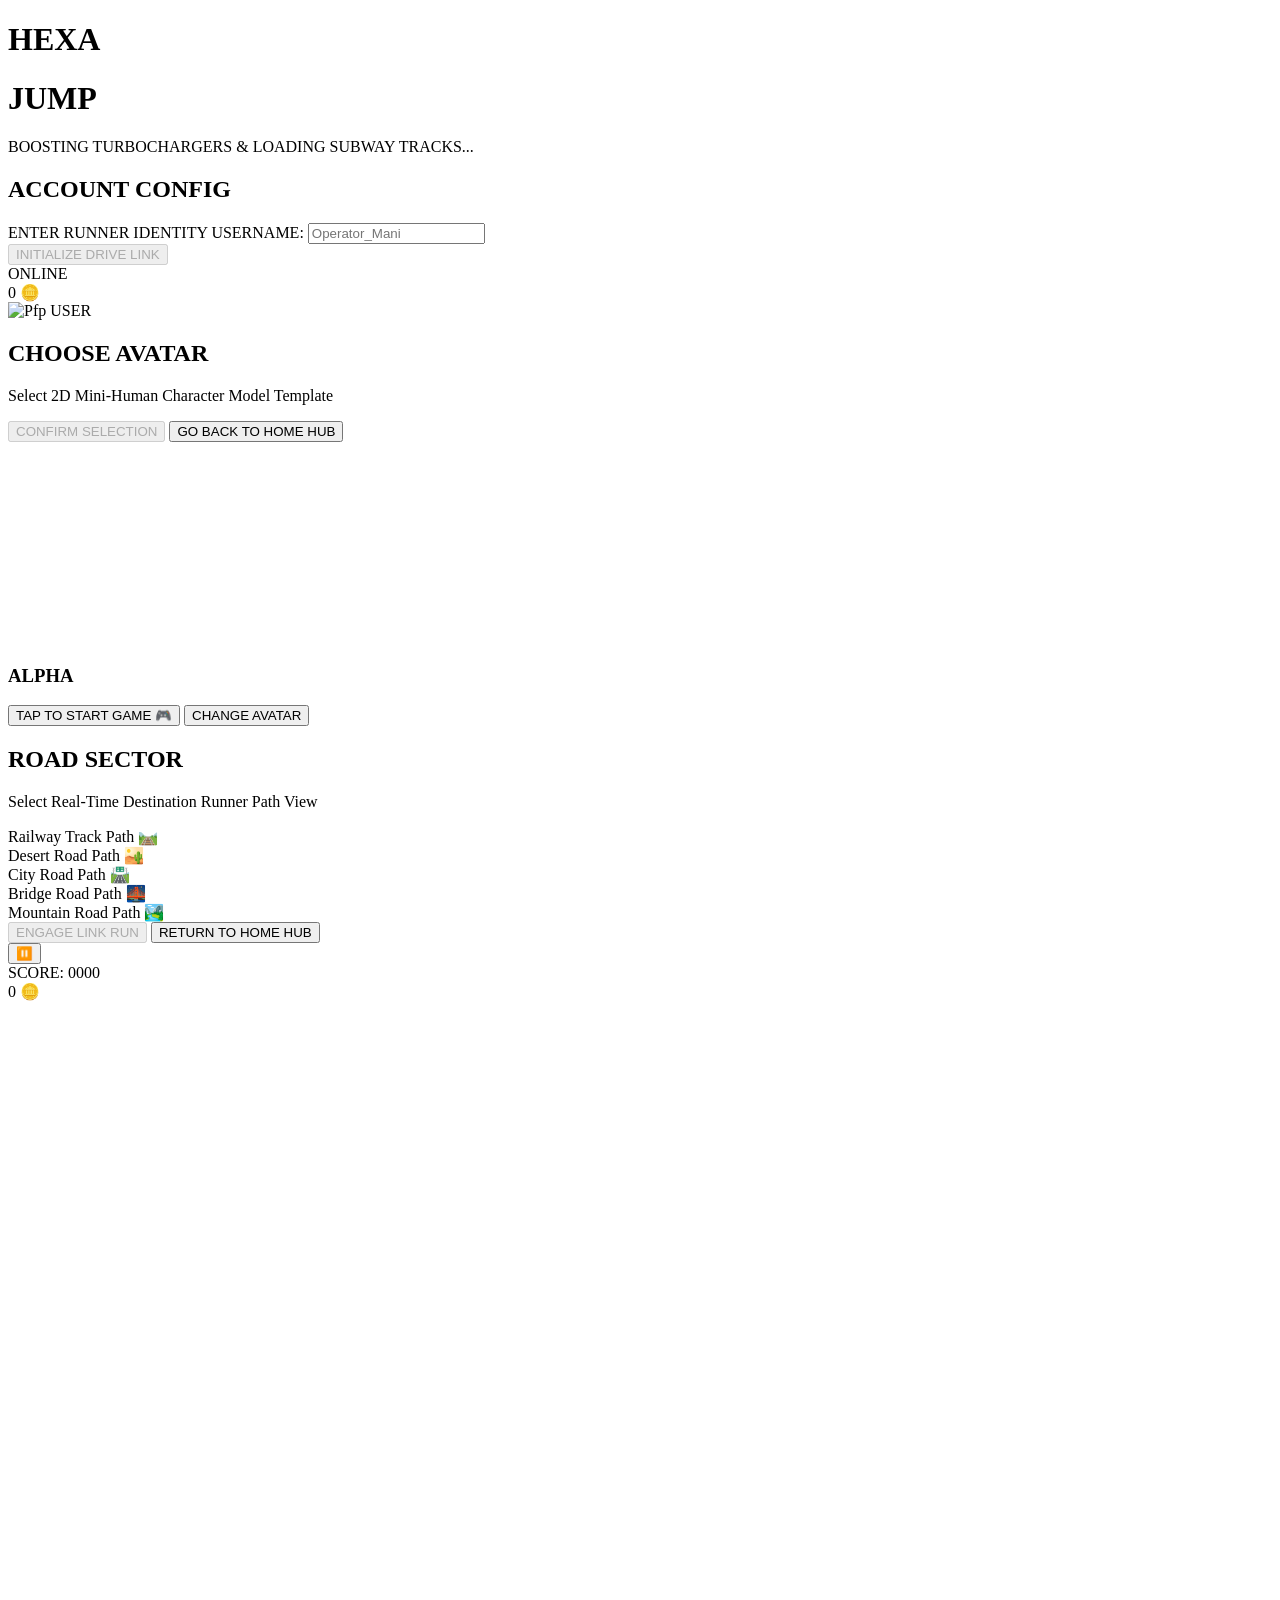
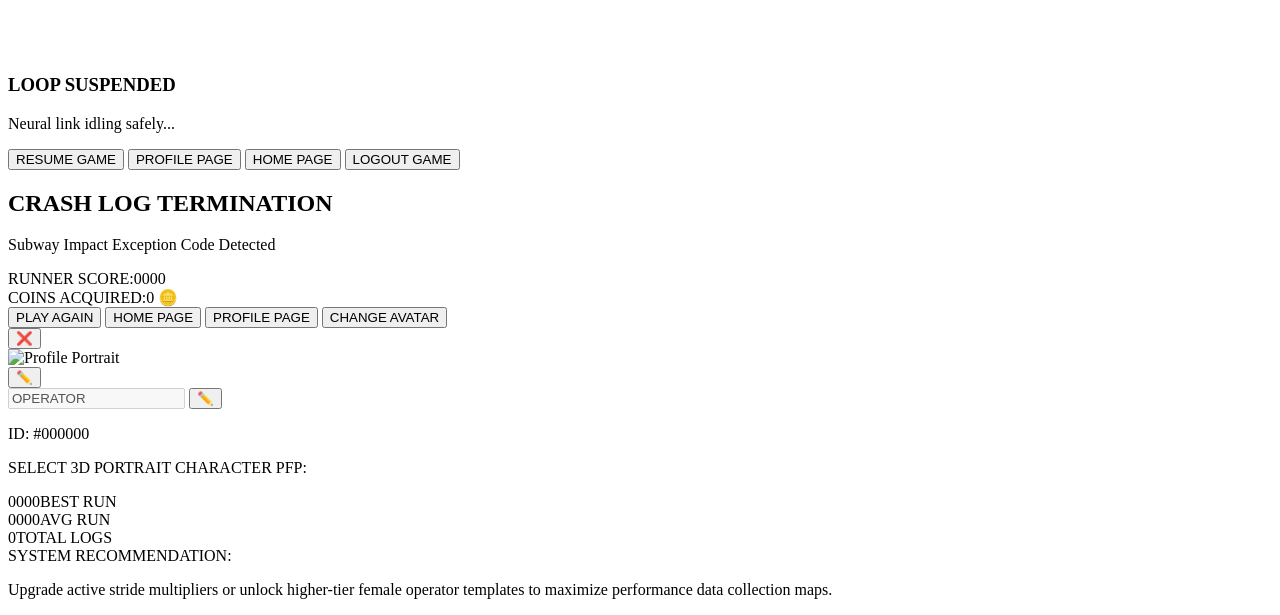
==== index.html @ aae0a8ba "docs: add root index redirection path for github pages - Created a root-level index.html file to han" ====
<!DOCTYPE html>
<html lang="en">
<head>
    <meta charset="UTF-8">
    <meta http-equiv="refresh" content="0; url=templates/index.html">
    <title>Redirecting...</title>
</head>
<body>
    <p>Redirecting to game engine workspace... If not redirected, <a href="templates/index.html">click here</a>.</p>
</body>
</html>
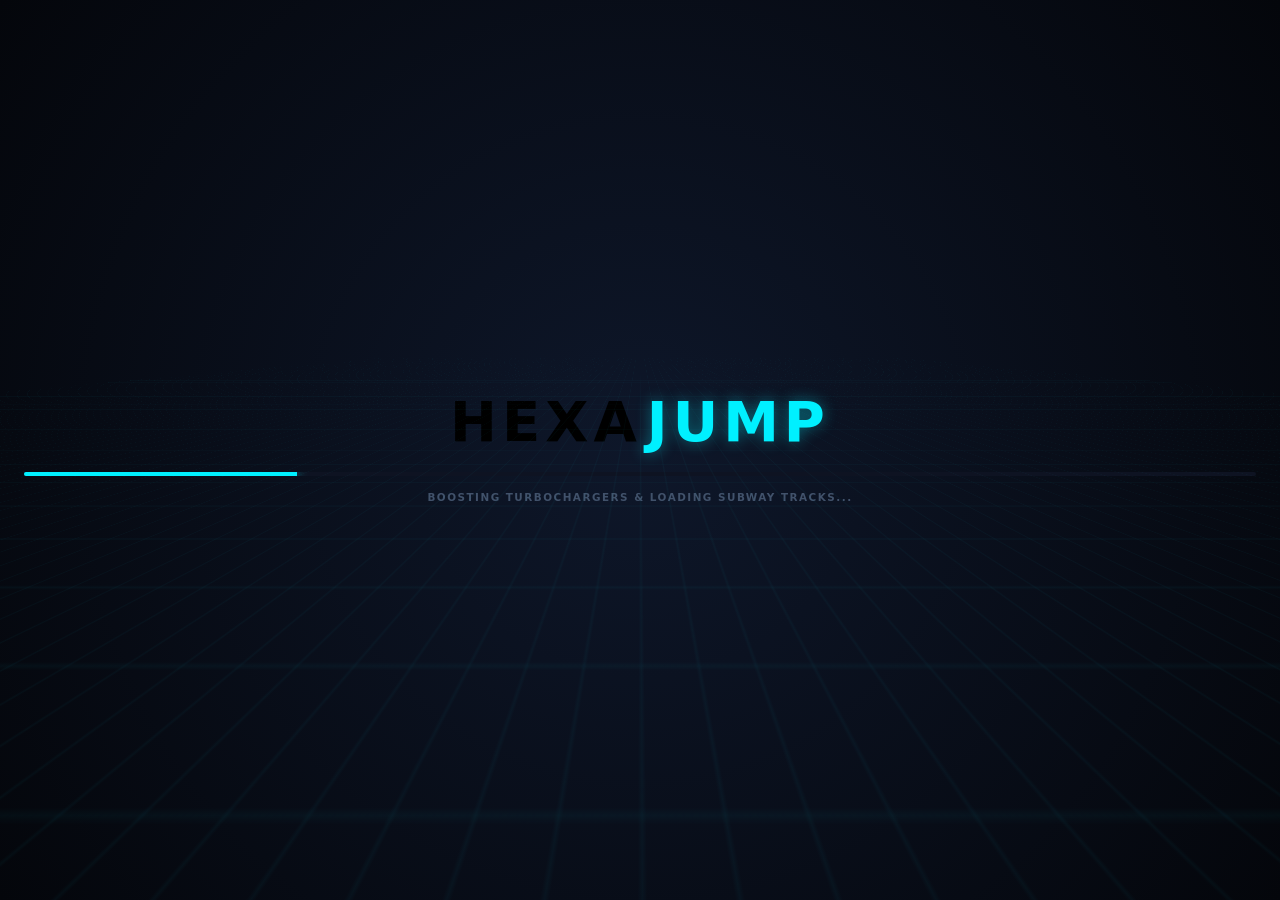
==== commit 1e908cf1: "deploy: supply native document deployment matrix directly to root structure - Expanded root index la" ====
--- a/index.html
+++ b/index.html
@@ -2,10 +2,198 @@
 <html lang="en">
 <head>
     <meta charset="UTF-8">
-    <meta http-equiv="refresh" content="0; url=templates/index.html">
-    <title>Redirecting...</title>
+    <meta name="viewport" content="width=device-width, initial-scale=1.0">
+    <title>HexaJump - Premium Subway Endless Runner Engine</title>
+    <link rel="icon" href="data:;base64,iVBORw0kGgo=">
+    <link rel="stylesheet" href="static/style.css">
 </head>
 <body>
-    <p>Redirecting to game engine workspace... If not redirected, <a href="templates/index.html">click here</a>.</p>
+
+    <div class="ambient-universe-backdrop">
+        <div class="space-nebula-glow"></div>
+        <div class="infinite-horizon-matrix"></div>
+    </div>
+
+    <div id="mobile-device-frame">
+
+        <!-- SCREEN 1: LOADING SCREEN -->
+        <div id="loading-screen" class="active-view screen-layout landing-bg">
+            <div class="cyber-grid-overlay"></div>
+            <div class="welcome-center-panel">
+                <div class="brand-title-group">
+                    <h1 class="runner-logo">HEXA</h1>
+                    <h1 class="runner-logo color-alt">JUMP</h1>
+                </div>
+                <div class="bar-container">
+                    <div id="boot-progress" class="bar-fill"></div>
+                </div>
+                <p class="telemetry-status">BOOSTING TURBOCHARGERS & LOADING SUBWAY TRACKS...</p>
+            </div>
+        </div>
+
+        <!-- SCREEN 2: ACCOUNT CONFIGURATION -->
+        <div id="account-creation-screen" class="hidden-view screen-layout">
+            <h2 class="section-title">ACCOUNT CONFIG</h2>
+            <div class="registration-form-box">
+                <label class="form-label" for="username-input">ENTER RUNNER IDENTITY USERNAME:</label>
+                <input type="text" id="username-input" class="form-input-field" placeholder="Operator_Mani" maxlength="12">
+            </div>
+            <button id="confirm-account-btn" class="action-trigger-btn" disabled>INITIALIZE DRIVE LINK</button>
+        </div>
+
+        <!-- GLOBAL TOP NAVIGATION BAR -->
+        <div id="top-nav-telemetry" class="hidden-view">
+            <div class="sys-tag"><span class="live-blink"></span> ONLINE</div>
+            <div class="wallet-tag"><span id="coin-count">0</span> 🪙</div>
+            <div id="nav-profile-trigger" class="circle-nav-pfp-btn">
+                <img id="nav-pfp-icon-img" src="static/assets/alpha.png" alt="Pfp">
+                <span id="nav-display-username">USER</span>
+            </div>
+        </div>
+
+        <!-- SCREEN 3: AVATAR SELECTION SHOP -->
+        <div id="store-screen" class="hidden-view screen-layout">
+            <h2 class="section-title">CHOOSE AVATAR</h2>
+            <p class="panel-subtitle">Select 2D Mini-Human Character Model Template</p>
+            <div id="dynamic-avatar-grid" class="chibi-store-grid"></div>
+            <div class="store-footer-controls">
+                <button id="store-action-btn" class="action-trigger-btn" disabled>CONFIRM SELECTION</button>
+                <button id="store-to-hub-btn" class="secondary-nav-btn">GO BACK TO HOME HUB</button>
+            </div>
+        </div>
+
+        <!-- SCREEN 4: CENTRAL HUB DASHBOARD -->
+        <div id="home-screen" class="hidden-view screen-layout">
+            <div class="hub-profile-showcase">
+                <div class="avatar-perspective-ring">
+                    <canvas id="hubCharacterCanvas" width="160" height="200"></canvas>
+                </div>
+                <h3 id="hub-avatar-name">ALPHA</h3>
+            </div>
+            <div class="hub-control-stack">
+                <button id="nav-to-modes-btn" class="stack-btn pulse-launch">TAP TO START GAME 🎮</button>
+                <button id="nav-to-store-btn" class="stack-btn cosmetic-btn">CHANGE AVATAR</button>
+            </div>
+        </div>
+
+        <!-- SCREEN 5: ROAD PATH ENVIRONMENTAL STAGES -->
+        <div id="modes-screen" class="hidden-view screen-layout">
+            <h2 class="section-title">ROAD SECTOR</h2>
+            <p class="panel-subtitle">Select Real-Time Destination Runner Path View</p>
+            <div class="sectors-vertical-stack">
+                <div class="sector-strip" data-mode="railway">
+                    <div class="sector-strip-bg bg-cyber"></div>
+                    <span>Railway Track Path 🛤️</span>
+                </div>
+                <div class="sector-strip" data-mode="desert">
+                    <div class="sector-strip-bg bg-jungle"></div>
+                    <span>Desert Road Path 🏜️</span>
+                </div>
+                <div class="sector-strip" data-mode="city">
+                    <div class="sector-strip-bg bg-volcano"></div>
+                    <span>City Road Path 🛣️</span>
+                </div>
+                <div class="sector-strip" data-mode="bridge">
+                    <div class="sector-strip-bg bg-space"></div>
+                    <span>Bridge Road Path 🌉</span>
+                </div>
+                <div class="sector-strip" data-mode="mountain">
+                    <div class="sector-strip-bg bg-grid"></div>
+                    <span>Mountain Road Path 🏞️</span>
+                </div>
+            </div>
+            <div class="carousel-footer-controls">
+                <button id="launch-game-engine-btn" class="action-trigger-btn" disabled>ENGAGE LINK RUN</button>
+                <button id="modes-to-hub-btn" class="secondary-nav-btn">RETURN TO HOME HUB</button>
+            </div>
+        </div>
+
+        <!-- SCREEN 6: GAME STAGE & HUD SYSTEM -->
+        <div id="game-stage" class="hidden-view screen-layout">
+            <div class="gameplay-hud-overlay">
+                <button id="pause-engine-btn" class="hud-circle-btn">⏸️</button>
+                <div id="live-score-tracker">SCORE: 0000</div>
+                <div class="hud-coins-display"><span id="live-coins-count">0</span> 🪙</div>
+            </div>
+
+            <canvas id="gameCanvas" width="400" height="650"></canvas>
+            
+            <!-- PAUSE OVERLAY -->
+            <div id="pause-overlay" class="hidden-view screen-layout overlay-blur-bg">
+                <div class="cyber-popup-box">
+                    <h3 class="popup-headline">LOOP SUSPENDED</h3>
+                    <p class="popup-subtext">Neural link idling safely...</p>
+                    
+                    <button id="resume-core-run-btn" class="action-trigger-btn primary-accent-btn">RESUME GAME</button>
+                    <button id="pause-profile-btn" class="action-trigger-btn secondary-hub-btn">PROFILE PAGE</button>
+                    <button id="pause-home-btn" class="action-trigger-btn secondary-hub-btn">HOME PAGE</button>
+                    <button id="abort-run-btn" class="action-trigger-btn danger-zone-btn">LOGOUT GAME</button>
+                </div>
+            </div>
+
+            <!-- GAME OVER OVERLAY -->
+            <div id="game-over-overlay" class="hidden-view runtime-modal-mask">
+                <div class="game-over-card">
+                    <h2 class="game-over-title">CRASH LOG TERMINATION</h2>
+                    <p class="game-over-subtitle">Subway Impact Exception Code Detected</p>
+                    
+                    <div class="session-summary-box">
+                        <div class="summary-row"><span>RUNNER SCORE:</span><span id="final-score-val">0000</span></div>
+                        <div class="summary-row"><span>COINS ACQUIRED:</span><span id="final-coins-val">0</span> 🪙</div>
+                    </div>
+
+                    <div class="game-over-btn-stack">
+                        <button id="go-btn-play-again" class="go-stack-btn primary-go-btn">PLAY AGAIN</button>
+                        <button id="go-btn-home" class="go-stack-btn">HOME PAGE</button>
+                        <button id="go-btn-profile" class="go-stack-btn">PROFILE PAGE</button>
+                        <button id="go-btn-avatar" class="go-stack-btn">CHANGE AVATAR</button>
+                    </div>
+                </div>
+            </div>
+        </div>
+
+        <!-- USER PROFILE MODAL -->
+        <div id="user-profile-modal" class="hidden-view runtime-modal-mask">
+            <div class="profile-stats-card">
+                <div class="close-profile-row"><button id="close-profile-modal-btn">❌</button></div>
+                
+                <div class="user-meta-header">
+                    <div class="meta-pic-container">
+                        <div class="meta-pic-circle">
+                            <img id="profile-stats-img" src="static/assets/alpha.png" alt="Profile Portrait">
+                        </div>
+                        <button id="edit-pfp-trigger-btn" class="pfp-pencil-badge">✏️</button>
+                    </div>
+                    
+                    <div class="meta-text-block">
+                        <div class="editable-name-row">
+                            <input type="text" id="profile-username-editor" class="inline-name-input" value="OPERATOR" disabled>
+                            <button id="edit-username-toggle-btn" class="input-pencil-inline-btn">✏️</button>
+                        </div>
+                        <p id="profile-stats-uid">ID: #000000</p>
+                    </div>
+                </div>
+
+                <div id="pfp-images-dropdown-subgrid" class="pfp-dropdown-drawer hidden">
+                    <p class="drawer-instruction-lbl">SELECT 3D PORTRAIT CHARACTER PFP:</p>
+                    <div id="pfp-portrait-images-row" class="drawer-images-row"></div>
+                </div>
+
+                <div class="stats-data-grid">
+                    <div class="stat-node"><span class="stat-val" id="stat-best-score">0000</span><span class="stat-lbl">BEST RUN</span></div>
+                    <div class="stat-node"><span class="stat-val" id="stat-avg-score">0000</span><span class="stat-lbl">AVG RUN</span></div>
+                    <div class="stat-node"><span class="stat-val" id="stat-total-runs">0</span><span class="stat-lbl">TOTAL LOGS</span></div>
+                </div>
+                
+                <div class="recommended-panel-box">
+                    <span class="rec-title-tag">SYSTEM RECOMMENDATION:</span>
+                    <p class="rec-desc-txt">Upgrade active stride multipliers or unlock higher-tier female operator templates to maximize performance data collection maps.</p>
+                </div>
+            </div>
+        </div>
+
+    </div>
+
+    <script src="static/game.js"></script>
 </body>
 </html>
--- a/static/style.css
+++ b/static/style.css
@@ -0,0 +1,346 @@
+/* ==========================================================================
+   HEXAJUMP - PROFESSIONAL ARCADE DESIGN SYSTEM & UI/UX STYLING SHEET
+   ========================================================================== */
+
+:root {
+    --app-bg: #04060b;
+    --panel-bg: #0a0e16;
+    --neon-blue: #00f0ff;
+    --neon-pink: #ff007f;
+    --neon-gold: #ffb700;
+    --sys-border: #141c2a;
+}
+
+* {
+    margin: 0;
+    padding: 0;
+    box-sizing: border-box;
+    font-family: 'Segoe UI', system-ui, -apple-system, sans-serif;
+    user-select: none;
+}
+
+body, html {
+    margin: 0;
+    padding: 0;
+    width: 100%;
+    height: 100%;
+    overflow: hidden;
+    background-color: #050508;
+    display: flex;
+    justify-content: center;
+    align-items: center;
+}
+
+/* ==========================================================================
+   🌌 DYNAMIC TELEMETRY AMBIENT GRAPHICS LAYER (OUTSIDE THE MOBILE PHONE FRAME)
+   ========================================================================== */
+.ambient-universe-backdrop {
+    position: absolute;
+    top: 0;
+    left: 0;
+    width: 100%;
+    height: 100%;
+    z-index: 1;
+    pointer-events: none;
+}
+
+.space-nebula-glow {
+    position: absolute;
+    top: 20%;
+    left: 15%;
+    width: 500px;
+    height: 500px;
+    background: radial-gradient(circle, rgba(0, 240, 255, 0.05) 0%, rgba(255, 0, 127, 0.03) 60%, transparent 100%);
+    filter: blur(50px);
+    animation: auroraFluidMotion 15s infinite alternate ease-in-out;
+}
+
+.infinite-horizon-matrix {
+    position: absolute;
+    bottom: 0;
+    left: 0;
+    width: 100%;
+    height: 50%;
+    background-image: 
+        linear-gradient(rgba(255, 255, 255, 0.01) 1px, transparent 1px),
+        linear-gradient(90deg, rgba(255, 255, 255, 0.01) 1px, transparent 1px);
+    background-size: 35px 35px;
+    transform: perspective(300px) rotateX(80deg);
+    transform-origin: top center;
+    opacity: 0.8;
+}
+
+@keyframes auroraFluidMotion {
+    0% { transform: translate(0, 0) scale(1); }
+    100% { transform: translate(30px, -30px) scale(1.15); }
+}
+
+/* ==========================================================================
+   📱 FULLSCREEN DESKTOP VIEWPORT LAYOUT & PHONE RESTRUCTURING CAPS
+   ========================================================================== */
+#mobile-device-frame {
+    position: relative;
+    width: 100vw !important;
+    height: 100vh !important;
+    max-width: 100% !important;
+    max-height: 100% !important;
+    z-index: 10;
+    background-color: var(--app-bg);
+    border: none !important;
+    border-radius: 0 !important;
+    box-shadow: none !important;
+    overflow: hidden;
+    display: flex;
+    flex-direction: column;
+}
+
+.screen-layout {
+    position: absolute;
+    top: 0;
+    left: 0;
+    width: 100%;
+    height: 100%;
+    padding: 35px 24px;
+    display: flex;
+    flex-direction: column;
+    justify-content: space-between;
+    align-items: center;
+    z-index: 15;
+}
+
+.active-view { display: flex !important; }
+.hidden-view { display: none !important; }
+
+/* 1. Classic Setup & Loading Bar Elements */
+.landing-bg {
+    background: radial-gradient(circle at center, #0e172a 0%, var(--app-bg) 100%);
+}
+
+.cyber-grid-overlay {
+    position: absolute;
+    top: -50%;
+    left: -50%;
+    width: 200%;
+    height: 200%;
+    background-image: 
+        linear-gradient(rgba(0, 240, 255, 0.03) 1px, transparent 1px), 
+        linear-gradient(90deg, rgba(0, 240, 255, 0.03) 1px, transparent 1px);
+    background-size: 20px 25px;
+    transform: perspective(200px) rotateX(60deg);
+    animation: pathScroll 4s linear infinite;
+    z-index: 1;
+}
+
+@keyframes pathScroll {
+    0% { transform: perspective(200px) rotateX(60deg) translateY(0); }
+    100% { transform: perspective(200px) rotateX(60deg) translateY(25px); }
+}
+
+.welcome-center-panel {
+    margin: auto 0;
+    text-align: center;
+    z-index: 5;
+    display: flex;
+    flex-direction: column;
+    gap: 15px;
+    width: 100%;
+}
+
+.brand-title-group { line-height: 0.9; }
+.runner-logo { font-size: 3.5rem; font-weight: 900; letter-spacing: 5px; display: inline-block; }
+.color-alt { color: var(--neon-blue); text-shadow: 0 0 15px rgba(0, 240, 255, 0.4); }
+
+.bar-container {
+    width: 100%;
+    height: 4px;
+    background-color: #0e1322;
+    border-radius: 2px;
+    overflow: hidden;
+    margin-top: 10px;
+}
+
+.bar-fill {
+    width: 0%;
+    height: 100%;
+    background-color: var(--neon-blue);
+    box-shadow: 0 0 12px var(--neon-blue);
+    transition: width 0.04s linear;
+}
+
+.telemetry-status { font-size: 0.65rem; font-weight: 800; color: #41526b; letter-spacing: 1.5px; }
+
+/* 2. Unified Registration Setup Fields */
+.registration-form-box { width: 100%; margin: auto 0; display: flex; flex-direction: column; gap: 10px; text-align: left; }
+.form-label { font-size: 0.7rem; font-weight: 800; color: #526785; letter-spacing: 1.5px; }
+.form-input-field {
+    width: 100%; padding: 15px; background-color: #06090f; border: 1px solid var(--sys-border);
+    color: #fff; font-size: 0.9rem; font-weight: 700; border-radius: 8px; outline: none; transition: border 0.15s;
+}
+.form-input-field:focus { border-color: var(--neon-blue); }
+
+/* Global Navigation Interface Header */
+#top-nav-telemetry {
+    position: absolute; top: 0; left: 0; width: 100%; height: 60px;
+    display: flex; justify-content: space-between; align-items: center; padding: 0 20px; z-index: 50;
+}
+.sys-tag { font-size: 0.7rem; font-weight: 800; color: #00ff88; display: flex; align-items: center; gap: 6px; letter-spacing: 1px; }
+.live-blink { width: 5px; height: 5px; background-color: #00ff88; border-radius: 50%; box-shadow: 0 0 8px #00ff88; animation: blink 0.5s infinite alternate; }
+
+@keyframes blink { 0% { opacity: 0.4; } 100% { opacity: 1; } }
+
+.circle-nav-pfp-btn {
+    background-color: rgba(10, 14, 22, 0.8); border: 1px solid var(--sys-border);
+    padding: 5px 12px 5px 6px; border-radius: 20px; display: flex; align-items: center; gap: 8px; cursor: pointer; transition: all 0.15s;
+}
+.circle-nav-pfp-btn:hover { border-color: #384b66; background-color: #111724; }
+.circle-nav-pfp-btn img { width: 24px; height: 24px; border-radius: 50%; object-fit: contain; background-color: #05070a; border: 1px solid rgba(255, 255, 255, 0.1); }
+
+/* 3. Shop Matrix Card Frameworks */
+.chibi-store-grid {
+    display: grid; grid-template-columns: repeat(2, 1fr); gap: 12px;
+    width: 100%; margin: auto 0; overflow-y: auto; max-height: 400px; padding: 4px;
+}
+.chibi-store-grid::-webkit-scrollbar { width: 2px; }
+.chibi-store-grid::-webkit-scrollbar-thumb { background-color: var(--sys-border); }
+
+.avatar-card {
+    background-color: var(--panel-bg); border: 1px solid var(--sys-border); border-radius: 12px;
+    padding: 15px; display: flex; flex-direction: column; align-items: center; gap: 10px;
+    position: relative; cursor: pointer; transition: all 0.15s ease;
+}
+.avatar-card:hover { border-color: #243147; background-color: #0f1420; }
+.avatar-card.focused-intent { border-color: var(--neon-blue); background-color: #0e1624; box-shadow: 0 0 15px rgba(0, 240, 255, 0.1); }
+.avatar-card.selected-active { border-color: var(--neon-gold); background-color: #12161f; }
+
+.price-status-badge {
+    position: absolute; top: 8px; right: 8px; padding: 3px 6px; font-size: 0.55rem;
+    font-weight: 800; border-radius: 4px; background-color: #162030; color: #8fa6c4;
+}
+.badge-owned { background-color: rgba(0, 255, 136, 0.1); color: #00ff88; }
+.avatar-name { font-size: 0.75rem; font-weight: 800; letter-spacing: 1px; text-transform: uppercase; }
+
+.store-footer-controls { width: 100%; display: flex; flex-direction: column; gap: 8px; }
+.secondary-nav-btn { background-color: transparent; color: #526785; border: none; font-size: 0.7rem; font-weight: 800; text-transform: uppercase; letter-spacing: 1px; cursor: pointer; text-align: center; padding: 4px; }
+.secondary-nav-btn:hover { color: #fff; }
+
+/* 4. Central Hub Dashboard Configurations */
+.hub-profile-showcase { display: flex; flex-direction: column; align-items: center; margin-top: 100px; }
+.avatar-perspective-ring { width: 160px; height: 200px; display: flex; justify-content: center; align-items: center; position: relative; }
+
+#hubCharacterCanvas { display: block; animation: floatEngine 3s infinite ease-in-out; max-height: 100vh !important; }
+canvas { max-height: 100vh !important; aspect-ratio: 16/9; }
+
+@keyframes floatEngine { 0%, 100% { transform: translateY(0); } 50% { transform: translateY(-8px); } }
+#hub-avatar-name { font-size: 1.4rem; font-weight: 900; letter-spacing: 3px; color: var(--neon-blue); text-shadow: 0 0 15px rgba(0, 240, 255, 0.25); margin-top: 15px; text-transform: uppercase; }
+
+.hub-control-stack { width: 100%; display: flex; flex-direction: column; gap: 10px; margin-bottom: 20px; }
+.stack-btn { padding: 16px; font-size: 0.85rem; font-weight: 800; text-transform: uppercase; letter-spacing: 2px; border-radius: 8px; cursor: pointer; border: 1px solid transparent; transition: all 0.15s ease; text-align: center; }
+.pulse-launch { background-color: var(--neon-blue); color: #000; box-shadow: 0 0 20px rgba(0, 240, 255, 0.15); }
+.pulse-launch:hover { background-color: #2bf0ff; box-shadow: 0 0 35px rgba(0, 240, 255, 0.4); }
+.cosmetic-btn { background-color: transparent; color: #6e84a6; border-color: var(--sys-border); }
+.cosmetic-btn:hover { border-color: #3b4d66; color: #fff; }
+
+/* 5. Sectors Tracks Layout Carousel */
+.sectors-vertical-stack { display: flex; flex-direction: column; gap: 8px; width: 100%; margin: auto 0; }
+.sector-strip { position: relative; width: 100%; height: 55px; border-radius: 8px; border: 1px solid var(--sys-border); overflow: hidden; display: flex; align-items: center; padding-left: 20px; cursor: pointer; transition: all 0.2s ease; }
+.sector-strip-bg { position: absolute; top: 0; left: 0; width: 100%; height: 100%; z-index: 1; opacity: 0.15; }
+.sector-strip span { font-size: 0.8rem; font-weight: 800; letter-spacing: 1.5px; z-index: 2; color: #5a708f; text-transform: uppercase; }
+.sector-strip.selected { border-color: var(--neon-gold); background-color: #14130f; }
+.sector-strip.selected .sector-strip-bg { opacity: 0.35; }
+.sector-strip.selected span { color: var(--neon-gold); }
+.carousel-footer-controls { width: 100%; display: flex; flex-direction: column; gap: 8px; }
+
+/* Sector Custom Simulated Graphics Maps Decorators */
+.bg-cyber { background-color: #ff007f; }
+.bg-jungle { background-color: #ffb700; }
+.bg-volcano { background-color: #ffffff; }
+.bg-space { background-color: #00f0ff; }
+.bg-grid { background-color: #00ff88; }
+
+/* 6. Game Viewport Engine & Modal Popups Overlays */
+#game-stage { padding: 0 !important; overflow: hidden; background-color: #030406; position: relative; }
+.gameplay-hud-overlay { position: absolute; top: 0; left: 0; width: 100%; height: 75px; display: flex; justify-content: space-between; align-items: center; padding: 0 15px; z-index: 30; background: linear-gradient(180deg, rgba(0, 0, 0, 0.8) 0%, rgba(0, 0, 0, 0) 100%); }
+.hud-circle-btn { width: 36px; height: 36px; border-radius: 50%; background-color: rgba(255, 255, 255, 0.05); border: 1px solid rgba(255, 255, 255, 0.1); color: #fff; display: flex; justify-content: center; align-items: center; font-size: 0.8rem; cursor: pointer; }
+#live-score-tracker { font-size: 1rem; font-weight: 900; letter-spacing: 2px; color: #fff; }
+.hud-coins-display { font-size: 0.9rem; font-weight: 800; color: var(--neon-gold); }
+#gameCanvas { width: 100%; height: 100%; display: block; }
+
+.overlay-blur-bg { background-color: rgba(3, 5, 10, 0.7); backdrop-filter: blur(8px); display: flex; justify-content: center; align-items: center; }
+.cyber-popup-box { background-color: var(--panel-bg); border: 1px solid var(--sys-border); border-radius: 12px; padding: 25px; width: 85%; text-align: center; display: flex; flex-direction: column; gap: 10px; }
+.popup-headline { font-size: 1.2rem; font-weight: 900; color: #fff; letter-spacing: 1.5px; }
+.popup-subtext { font-size: 0.75rem; color: #506685; margin-bottom: 10px; }
+
+.runtime-modal-mask { position: absolute; top: 0; left: 0; width: 100%; height: 100%; background-color: rgba(2, 4, 7, 0.85); display: flex; justify-content: center; align-items: center; z-index: 40; }
+
+/* Dedicated Dashboard Panel Scoreboard Card Frame Overlays */
+.game-over-card {
+    background-color: var(--panel-bg); border: 1px solid var(--neon-pink); padding: 25px; border-radius: 16px;
+    width: 88%; text-align: center; box-shadow: 0 20px 50px rgba(255, 0, 127, 0.15);
+    animation: scaleInFrame 0.25s cubic-bezier(0.34, 1.56, 0.64, 1);
+}
+@keyframes scaleInFrame { 0% { transform: scale(0.9); opacity: 0; } 100% { transform: scale(1); opacity: 1; } }
+
+.game-over-title { font-size: 1.3rem; font-weight: 900; color: var(--neon-pink); letter-spacing: 2px; margin-bottom: 4px; text-transform: uppercase; }
+.game-over-subtitle { font-size: 0.65rem; font-weight: 800; color: #566c8f; letter-spacing: 1px; text-transform: uppercase; margin-bottom: 20px; }
+.session-summary-box { background-color: #05070a; border: 1px solid var(--sys-border); border-radius: 8px; padding: 15px; margin-bottom: 20px; display: flex; flex-direction: column; gap: 8px; }
+.summary-row { display: flex; justify-content: space-between; font-size: 0.85rem; font-weight: 800; letter-spacing: 1px; }
+.summary-row span:first-child { color: #617794; }
+
+.game-over-btn-stack { display: grid; grid-template-columns: repeat(2, 1fr); gap: 10px; width: 100%; }
+.go-stack-btn { padding: 14px 5px; font-size: 0.75rem; font-weight: 800; text-transform: uppercase; letter-spacing: 1px; border-radius: 6px; cursor: pointer; border: 1px solid var(--sys-border); background-color: #0e131f; color: #8ea3bf; transition: all 0.15s; }
+.go-stack-btn:hover { border-color: #3b4d66; color: #fff; }
+
+.primary-go-btn { grid-column: span 2; background-color: var(--neon-pink); color: #fff; border-color: var(--neon-pink); font-size: 0.85rem; letter-spacing: 2px; box-shadow: 0 0 15px rgba(255, 0, 127, 0.2); }
+.primary-go-btn:hover { background-color: #ff2693; box-shadow: 0 0 25px rgba(255, 0, 127, 0.4); }
+
+/* 7. Comprehensive Stats Profile Sheets */
+.profile-stats-card { background-color: var(--panel-bg); border: 1px solid var(--sys-border); padding: 24px; border-radius: 12px; width: 88%; display: flex; flex-direction: column; gap: 18px; }
+.close-profile-row { width: 100%; display: flex; justify-content: flex-end; line-height: 1; }
+.close-profile-row button { background: none; border: none; font-size: 0.9rem; cursor: pointer; color: #4e617d; }
+.close-profile-row button:hover { color: #fff; }
+
+.user-meta-header { display: flex; align-items: center; gap: 15px; }
+.meta-pic-container { position: relative; width: 60px; height: 60px; display: inline-block; }
+.meta-pic-circle { width: 100%; height: 100%; border-radius: 50%; background-color: #05070a; border: 2px solid var(--sys-border); overflow: hidden; display: flex; justify-content: center; align-items: center; }
+.meta-pic-circle img { height: 90%; object-fit: contain; }
+
+.pfp-pencil-badge { position: absolute; bottom: -2px; left: -2px; width: 22px; height: 22px; border-radius: 50%; background-color: var(--neon-blue); border: none; color: #000; font-size: 0.65rem; display: flex; justify-content: center; align-items: center; cursor: pointer; box-shadow: 0 2px 5px rgba(0, 0, 0, 0.5); }
+.pfp-pencil-badge:hover { background-color: #2bf0ff; transform: scale(1.05); }
+
+.meta-text-block { display: flex; flex-direction: column; gap: 2px; }
+.editable-name-row { display: flex; align-items: center; gap: 8px; }
+.inline-name-input { background: transparent; border: none; border-bottom: 1px solid transparent; color: var(--neon-blue); font-size: 1.1rem; font-weight: 900; letter-spacing: 1px; width: 140px; text-transform: uppercase; outline: none; padding: 2px 0; }
+.inline-name-input:not(:disabled) { border-color: #3b4d66; background-color: #05070a; padding: 2px 5px; border-radius: 4px; }
+.input-pencil-inline-btn { background: none; border: none; font-size: 0.8rem; cursor: pointer; color: #526785; transition: color 0.15s; }
+.input-pencil-inline-btn:hover { color: #fff; }
+#profile-stats-uid { font-size: 0.7rem; font-weight: 700; color: #526785; letter-spacing: 0.5px; }
+
+.pfp-dropdown-drawer { background-color: #05070a; border: 1px solid var(--sys-border); border-radius: 8px; padding: 12px; display: flex; flex-direction: column; gap: 8px; }
+.drawer-instruction-lbl { font-size: 0.6rem; font-weight: 800; color: #526785; letter-spacing: 1px; }
+.drawer-images-row { display: grid; grid-template-columns: repeat(6, 1fr); gap: 6px; }
+.drawer-pfp-node { border: 1px solid #141c2a; border-radius: 4px; background-color: #0a0e16; padding: 4px; display: flex; justify-content: center; cursor: pointer; transition: border 0.15s; }
+.drawer-pfp-node:hover { border-color: #2a384d; }
+.drawer-pfp-node.active-pfp { border-color: var(--neon-blue); background-color: #0c1524; }
+.drawer-pfp-node img { height: 32px; object-fit: contain; }
+
+.stats-data-grid { display: grid; grid-template-columns: repeat(3, 1fr); gap: 8px; }
+.stat-node { background-color: #05070a; border: 1px solid var(--sys-border); border-radius: 6px; padding: 12px 2px; display: flex; flex-direction: column; align-items: center; gap: 4px; }
+.stat-val { font-size: 0.95rem; font-weight: 900; color: var(--neon-gold); }
+.stat-lbl { font-size: 0.55rem; font-weight: 800; color: #526785; letter-spacing: 0.5px; }
+
+.recommended-panel-box { background-color: #0a1324; border: 1px solid #13243a; padding: 12px; border-radius: 6px; text-align: left; display: flex; flex-direction: column; gap: 4px; }
+.rec-title-tag { font-size: 0.6rem; font-weight: 900; color: var(--neon-blue); letter-spacing: 1px; }
+.rec-desc-txt { font-size: 0.7rem; color: #708cb0; line-height: 1.5; }
+
+/* Core Buttons Framework Layout Blocks */
+.action-trigger-btn {
+    width: 100%; padding: 16px; font-size: 0.85rem; font-weight: 800; text-transform: uppercase; letter-spacing: 2px;
+    border-radius: 8px; border: 1px solid var(--sys-border); background-color: transparent; color: #35455c;
+    transition: all 0.15s ease; cursor: not-allowed; margin-bottom: 5px;
+}
+.action-trigger-btn.ready-buy { border-color: var(--neon-gold); color: var(--neon-gold); cursor: pointer; }
+.action-trigger-btn.ready-buy:hover { background-color: var(--neon-gold); color: #000; }
+.action-trigger-btn.ready-select { border-color: var(--neon-blue); color: var(--neon-blue); cursor: pointer; }
+.action-trigger-btn.ready-select:hover { background-color: var(--neon-blue); color: #000; box-shadow: 0 0 20px rgba(0, 240, 255, 0.3); }
+
+.hidden { display: none !important; }
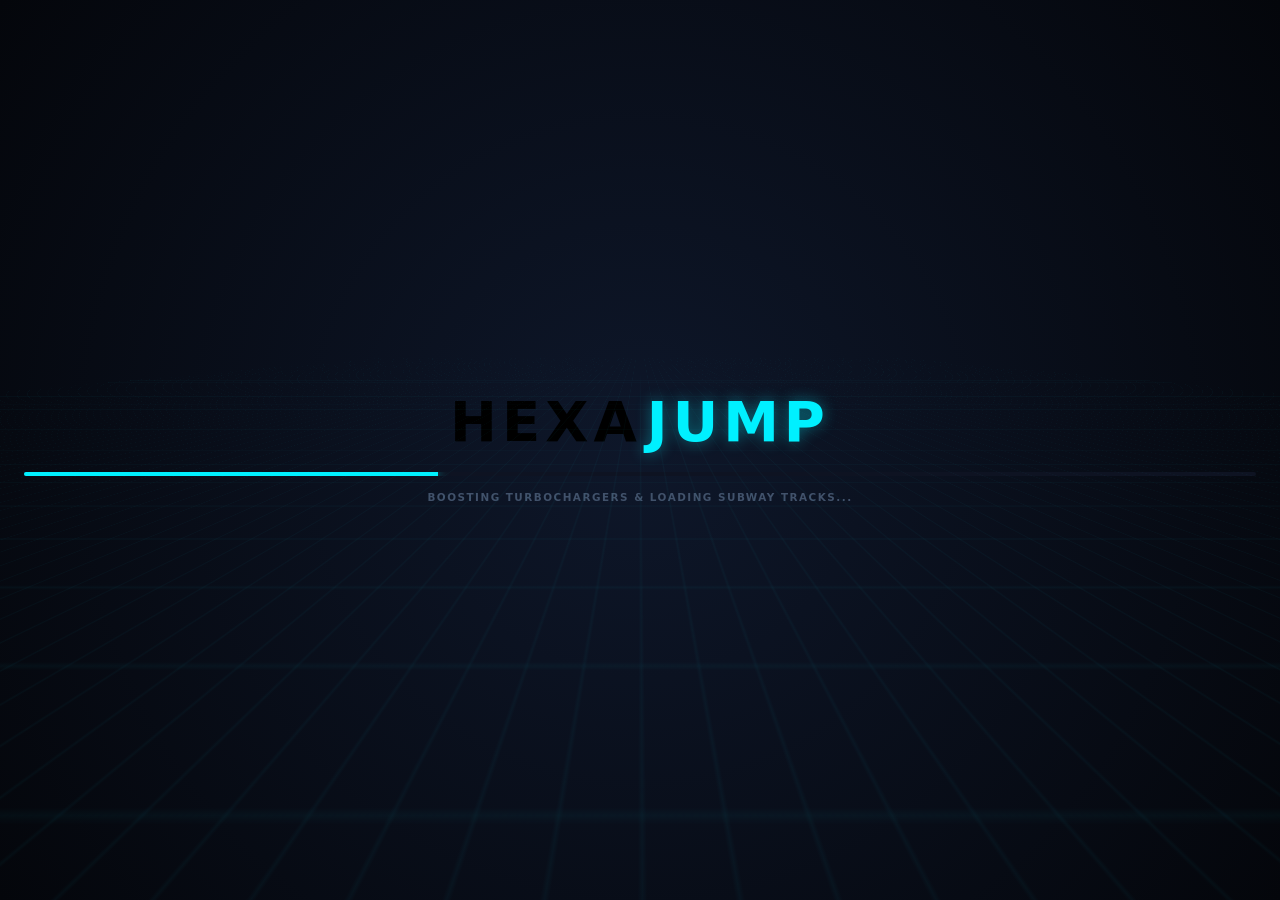
==== commit ac836e5c: "Fix HTML formatting issues" ====
--- a/index.html
+++ b/index.html
@@ -197,3 +197,4 @@
     <script src="static/game.js"></script>
 </body>
 </html>
+
